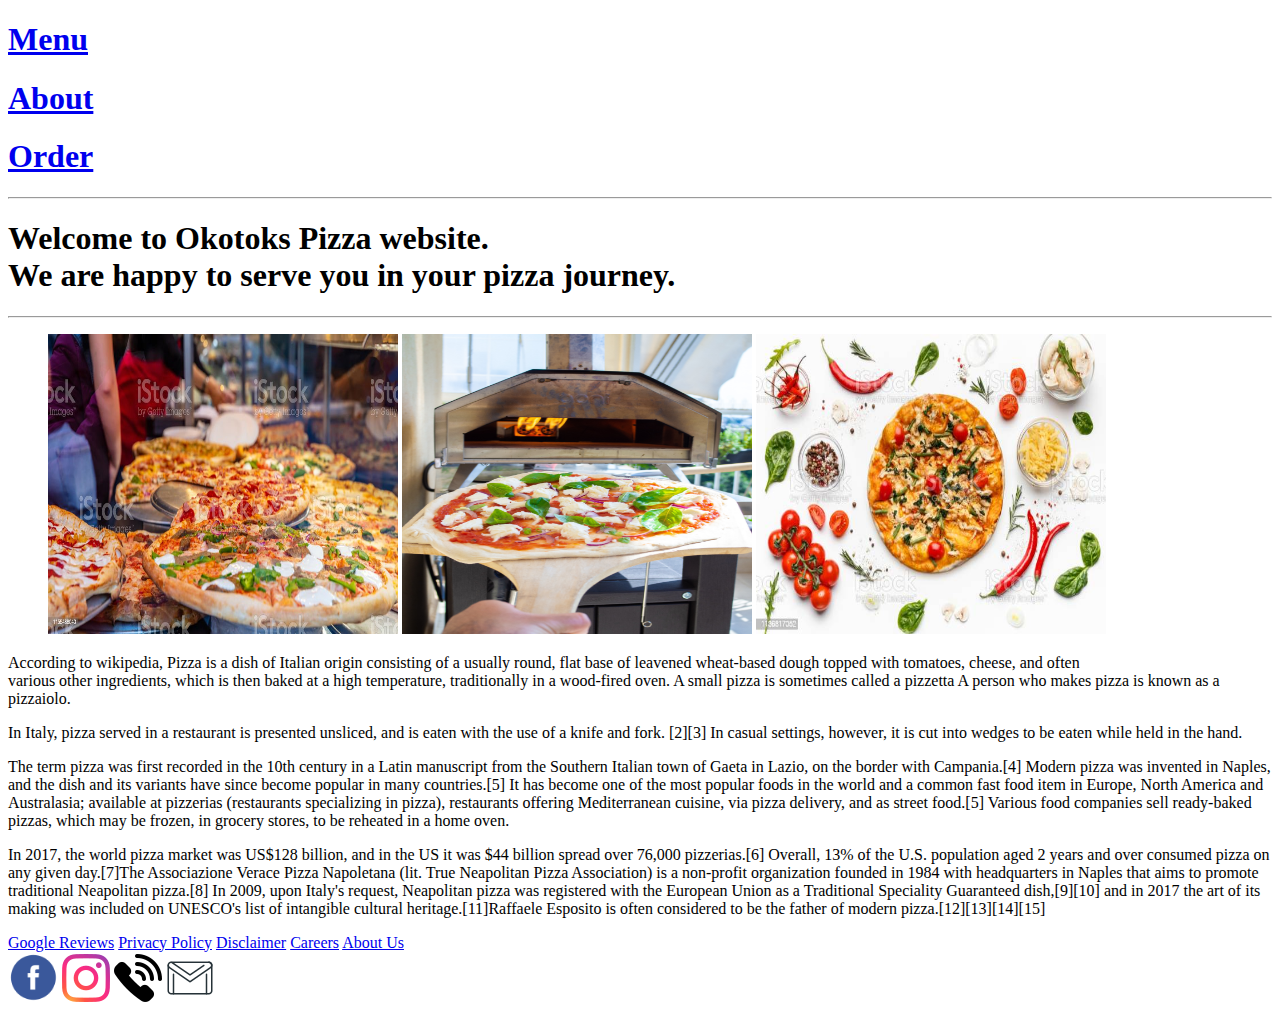
==== index.html @ 7d4c844c "added read me" ====
<!DOCTYPE html>
<html lang=en>

<head>
    <link type="text/css" rel="stylesheet" href="css/style.css">
    <title>OkotoksPizza</title>

    <meta charset=UTF-8>
    <meta http-equiv=X-UA-Compatible content=IE=edge>
    <meta name=viewport content=width=device-width, initial-scale=1.0>
    <meta name="description"
        content="OkoToks Pizza is one of the best pizza franchise throughout the Alberta uses locally produced ingredients">
    <meta name="keywords"
        content="okotoks, pizza, best, Alberta, fast-delivery,fresh,hot-wings, deals, dine-in,many-locations">
    <meta name="author" content="satinder singh">

    <meta property="og:url" content="http://www.okotokspizza.com" />
    <meta property="og:type" content="website" />
    <meta property="og:title" content="Okotoks Pizza"/>
    <meta property="og:description"
        content="OkoToks Pizza is one of the best pizza franchise throughout the Alberta uses locally produced ingredients" />
    <meta property="og:image" content="http://www.pizzaphotos/cheesecrust/pizza.jpg" />


    <meta name="twitter:card" content="summary_large_image" />
    <meta name="twitter:site" content="@okotokspizza" />
    <meta name="twitter:creator" content="@satinder singh" />
    <meta property="og:url" content="http://www.okotokspizza/" />
    <meta property="og:title" content="Twitter Okotoks pizza" />
    <meta property="og:description" content="OkoToks Pizza is one of the best pizza franchise throughout the Alberta uses locally produced ingredients" />
    <meta property="og:image" content="http://www.piizaphtos/cheesecrust/pizza.png" />

</head>

<body>
    <header>
        <nav>
            <a href="menu.html" target="_blank">
                <h1>Menu</h1>
            </a>
            <a href="aboutUs.html" target="_blank">
                <h1>About</h1>
            </a>
            <a href="Order.html" target="_blank">
                <h1>Order</h1>
            </a>
            <hr>
        </nav>
        <h1>Welcome to Okotoks Pizza website.<br>We are happy to serve you in your pizza journey.</h1>
        <hr>
    </header>
    <main>
        <section>
            <figure>
                <img src="images/pizza.jpg" alt="differnt pizzas" width="350" height="300">
                <img src="images/oven.jpg" alt="pizza oven" height="300" width="350">
                <img src="images/ingredients.jpg" alt="pizza ingredients" width="350" height="300">
            </figure>
            <article>
                <p> According to wikipedia,
                    Pizza is a dish of Italian origin consisting of a usually round, flat base of
                    leavened wheat-based dough topped with tomatoes, cheese, and often <br>various other ingredients,
                    which is then baked at a high temperature, traditionally in a wood-fired oven. A small pizza is
                    sometimes called a pizzetta A person who makes pizza is known as a pizzaiolo.
                </p>
                <p>
                    In Italy, pizza served in a restaurant is presented unsliced, and is eaten with the use of a knife
                    and fork.
                    [2][3] In casual settings, however, it is cut into wedges to be eaten while held in the hand.
                </p>
                <P>
                    The term pizza was first recorded in the 10th century in a Latin manuscript from the Southern
                    Italian town of Gaeta in Lazio, on the border with Campania.[4] Modern pizza was invented in Naples,
                    and the dish and its variants have since become popular in many countries.[5] It has become one of
                    the most popular foods in the world and a common fast food item in Europe, North America and
                    Australasia; available at pizzerias (restaurants specializing in pizza), restaurants offering
                    Mediterranean cuisine, via pizza delivery, and as street food.[5] Various food companies sell
                    ready-baked pizzas, which may be frozen, in grocery stores, to be reheated in a home oven.
                </P>
                <P>
                    In 2017, the world pizza market was US$128 billion, and in the US it was $44 billion spread over
                    76,000 pizzerias.[6] Overall, 13% of the U.S. population aged 2 years and over consumed pizza on any
                    given day.[7]The Associazione Verace Pizza Napoletana (lit. True Neapolitan Pizza Association) is a
                    non-profit
                    organization founded in 1984 with headquarters in Naples that aims to promote traditional Neapolitan
                    pizza.[8] In 2009, upon Italy's request, Neapolitan pizza was registered with the European Union as
                    a Traditional Speciality Guaranteed dish,[9][10] and in 2017 the art of its making was included on
                    UNESCO's list of intangible cultural heritage.[11]Raffaele Esposito is often considered to be the
                    father of modern pizza.[12][13][14][15]
                </P>
            </article>
        </section>
    </main>
    <footer>
        <section>
            <a href="https://www.google.com/search?q=dominos%20review&rlz=1C1CHBF_enCA992CA992&biw=1536&bih=664&sxsrf=ALiCzsbS4E-ZhCCBCxWBip9rWdVtmcdUlg:1653023877496&ei=EySHYon9A4PU9APkhoe4Ag&oq=dominos+re&gs_lcp=[base64]&sclient=gws-wiz&tbs=lf:1,lf_ui:4&tbm=lcl&rflfq=1&num=10&rldimm=3109554746908510532&lqi=Cg5kb21pbm9zIHJldmlldyIFOAGIAQFIt_LG0-qAgIAIWhwQABABGAAiDmRvbWlub3MgcmV2aWV3KgQIAhAAkgEWcGl6emFfZGVsaXZlcnlfc2VydmljZaoBFhABKhIiDmRvbWlub3MgcmV2aWV3KAA&ved=2ahUKEwjzyZfoqe33AhUkIn0KHaQKDZ0QvS56BAgFEAE&sa=X&rlst=f#lrd=0x53a019d188c9a0e9:0x2b275b91331c8944,1,,,&rlfi=hd:;si:3109554746908510532,l,Cg5kb21pbm9zIHJldmlldyIFOAGIAQFIt_LG0-qAgIAIWhwQABABGAAiDmRvbWlub3MgcmV2aWV3KgQIAhAAkgEWcGl6emFfZGVsaXZlcnlfc2VydmljZaoBFhABKhIiDmRvbWlub3MgcmV2aWV3KAA;mv:[[53.6120654,-113.3552069],[53.3954306,-113.6819908]];
            tbs:lrf:!1m4!1u3!2m2!3m1!1e1!2m1!1e3!3sIAE,lf:1,lf_ui:4" target="_blank">Google Reviews</a>
            <a href="#privacy" target="_blank">Privacy Policy</a>
            <a href="#disclaimer" target="_blank">Disclaimer</a>
            <a href="#careers" target="_blank">Careers</a>
            <a href="#about" target="_blank">About Us</a>
        </section>
        <address>
            <a href="https://facebook.com" target="_blank"><img src="facebookicon.png" height="50" width="50"
                    alt="facebook icon" /></a>
            <a href="https://instagram.com" target="_blank"><img src="instagramicon.png" alt="instgram icon" /></a>
            <a href="tel:4035555555"><img src="phoneicon.png" alt="phone icon" /></a>
            <a href="mailto:info@okotokspizza.ca"><img src="emailicon.png" alt="email icon" /></a>

        </address>
    </footer>
</body>

</html>
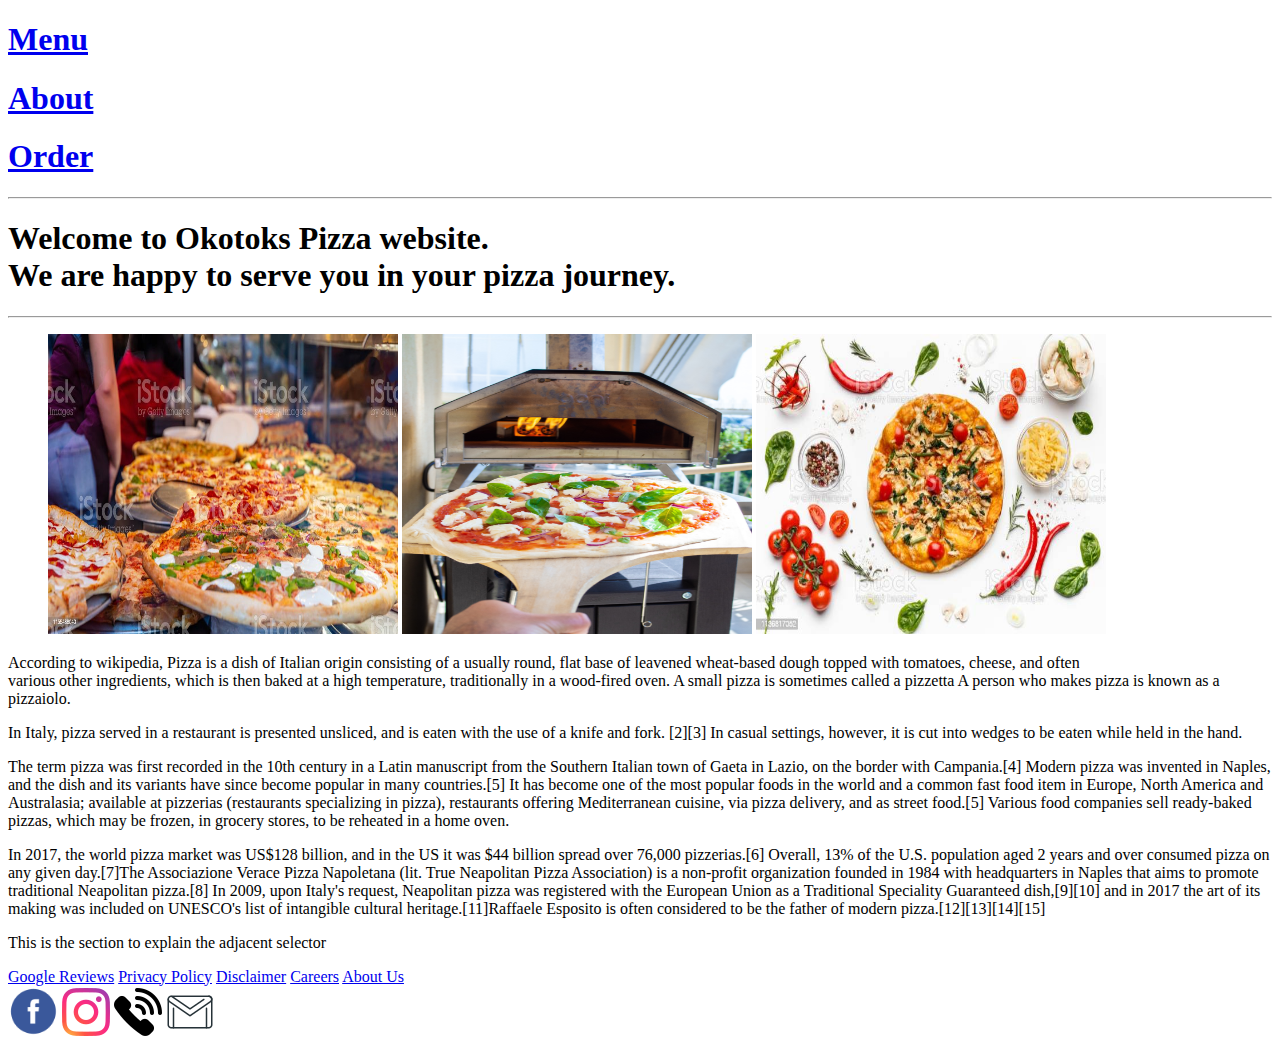
==== commit fa310dcc: "Added new CSS selectors" ====
--- a/index.html
+++ b/index.html
@@ -91,6 +91,7 @@
             </article>
         </section>
     </main>
+    <p>This is the section to explain the adjacent selector</p>
     <footer>
         <section>
             <a href="https://www.google.com/search?q=dominos%20review&rlz=1C1CHBF_enCA992CA992&biw=1536&bih=664&sxsrf=ALiCzsbS4E-ZhCCBCxWBip9rWdVtmcdUlg:1653023877496&ei=EySHYon9A4PU9APkhoe4Ag&oq=dominos+re&gs_lcp=[base64]&sclient=gws-wiz&tbs=lf:1,lf_ui:4&tbm=lcl&rflfq=1&num=10&rldimm=3109554746908510532&lqi=Cg5kb21pbm9zIHJldmlldyIFOAGIAQFIt_LG0-qAgIAIWhwQABABGAAiDmRvbWlub3MgcmV2aWV3KgQIAhAAkgEWcGl6emFfZGVsaXZlcnlfc2VydmljZaoBFhABKhIiDmRvbWlub3MgcmV2aWV3KAA&ved=2ahUKEwjzyZfoqe33AhUkIn0KHaQKDZ0QvS56BAgFEAE&sa=X&rlst=f#lrd=0x53a019d188c9a0e9:0x2b275b91331c8944,1,,,&rlfi=hd:;si:3109554746908510532,l,Cg5kb21pbm9zIHJldmlldyIFOAGIAQFIt_LG0-qAgIAIWhwQABABGAAiDmRvbWlub3MgcmV2aWV3KgQIAhAAkgEWcGl6emFfZGVsaXZlcnlfc2VydmljZaoBFhABKhIiDmRvbWlub3MgcmV2aWV3KAA;mv:[[53.6120654,-113.3552069],[53.3954306,-113.6819908]];
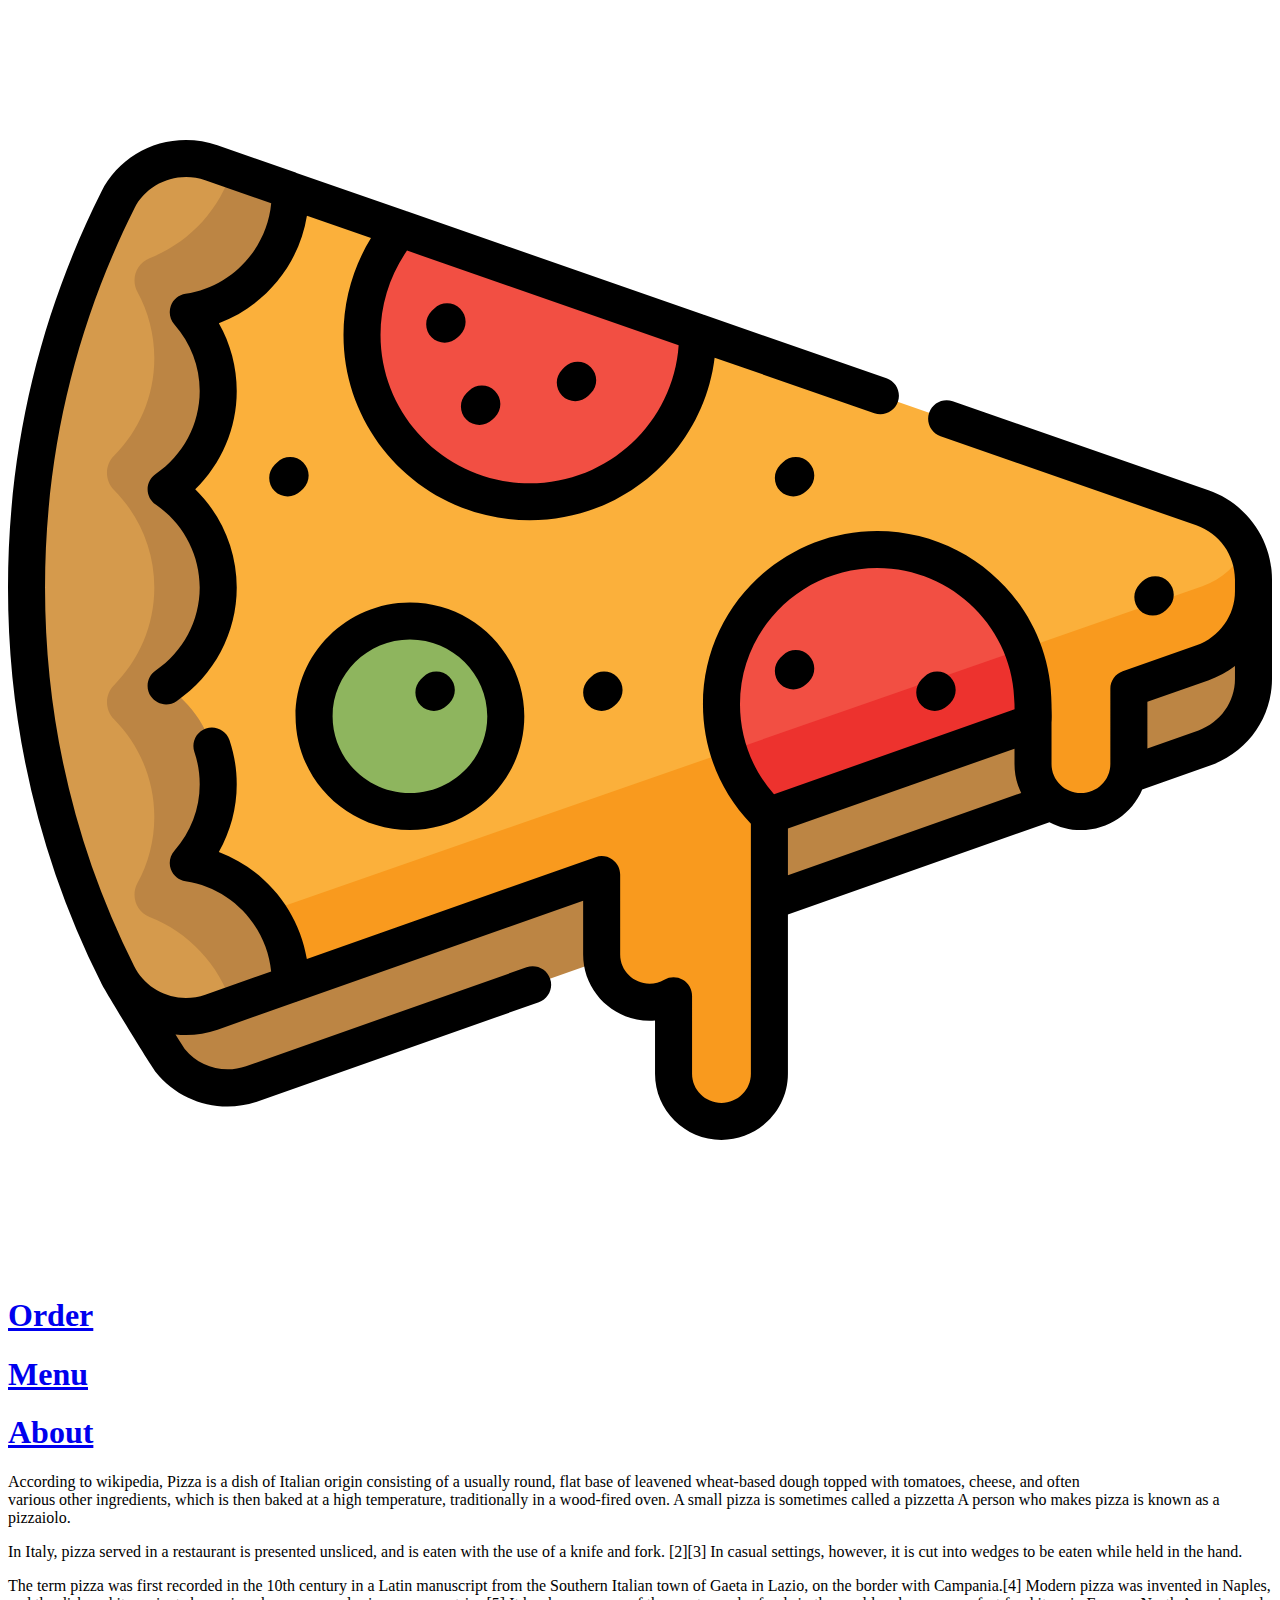
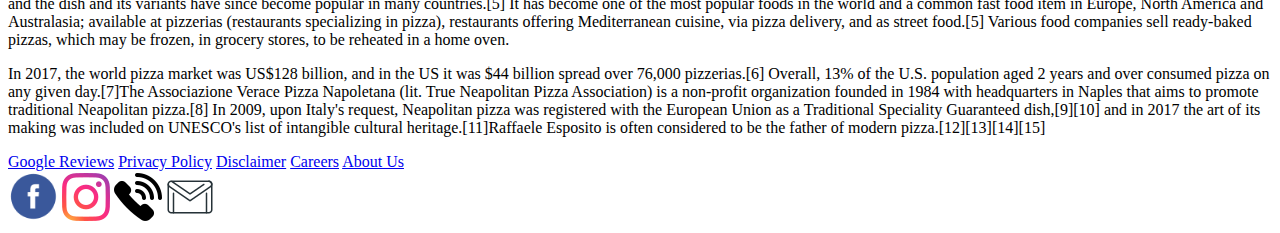
==== commit 294d6214: "Started grid layout" ====
--- a/index.html
+++ b/index.html
@@ -16,7 +16,7 @@
 
     <meta property="og:url" content="http://www.okotokspizza.com" />
     <meta property="og:type" content="website" />
-    <meta property="og:title" content="Okotoks Pizza"/>
+    <meta property="og:title" content="Okotoks Pizza" />
     <meta property="og:description"
         content="OkoToks Pizza is one of the best pizza franchise throughout the Alberta uses locally produced ingredients" />
     <meta property="og:image" content="http://www.pizzaphotos/cheesecrust/pizza.jpg" />
@@ -27,86 +27,84 @@
     <meta name="twitter:creator" content="@satinder singh" />
     <meta property="og:url" content="http://www.okotokspizza/" />
     <meta property="og:title" content="Twitter Okotoks pizza" />
-    <meta property="og:description" content="OkoToks Pizza is one of the best pizza franchise throughout the Alberta uses locally produced ingredients" />
+    <meta property="og:description"
+        content="OkoToks Pizza is one of the best pizza franchise throughout the Alberta uses locally produced ingredients" />
     <meta property="og:image" content="http://www.piizaphtos/cheesecrust/pizza.png" />
 
 </head>
 
 <body>
     <header>
+<div>
+    <a href="index.html">
+        <img src="images/pizzaicon.svg" alt="pizza"/>
+    </a>
+</div>
+       
         <nav>
-            <a href="menu.html" target="_blank">
+            <a href="#order">
+                <h1>Order</h1>
+            <a href="menu.html">
                 <h1>Menu</h1>
             </a>
-            <a href="aboutUs.html" target="_blank">
+            <a href="aboutUs.html">
                 <h1>About</h1>
             </a>
-            <a href="Order.html" target="_blank">
-                <h1>Order</h1>
+            
             </a>
-            <hr>
         </nav>
-        <h1>Welcome to Okotoks Pizza website.<br>We are happy to serve you in your pizza journey.</h1>
-        <hr>
     </header>
     <main>
-        <section>
-            <figure>
-                <img src="images/pizza.jpg" alt="differnt pizzas" width="350" height="300">
-                <img src="images/oven.jpg" alt="pizza oven" height="300" width="350">
-                <img src="images/ingredients.jpg" alt="pizza ingredients" width="350" height="300">
-            </figure>
-            <article>
-                <p> According to wikipedia,
-                    Pizza is a dish of Italian origin consisting of a usually round, flat base of
-                    leavened wheat-based dough topped with tomatoes, cheese, and often <br>various other ingredients,
-                    which is then baked at a high temperature, traditionally in a wood-fired oven. A small pizza is
-                    sometimes called a pizzetta A person who makes pizza is known as a pizzaiolo.
-                </p>
-                <p>
-                    In Italy, pizza served in a restaurant is presented unsliced, and is eaten with the use of a knife
-                    and fork.
-                    [2][3] In casual settings, however, it is cut into wedges to be eaten while held in the hand.
-                </p>
-                <P>
-                    The term pizza was first recorded in the 10th century in a Latin manuscript from the Southern
-                    Italian town of Gaeta in Lazio, on the border with Campania.[4] Modern pizza was invented in Naples,
-                    and the dish and its variants have since become popular in many countries.[5] It has become one of
-                    the most popular foods in the world and a common fast food item in Europe, North America and
-                    Australasia; available at pizzerias (restaurants specializing in pizza), restaurants offering
-                    Mediterranean cuisine, via pizza delivery, and as street food.[5] Various food companies sell
-                    ready-baked pizzas, which may be frozen, in grocery stores, to be reheated in a home oven.
-                </P>
-                <P>
-                    In 2017, the world pizza market was US$128 billion, and in the US it was $44 billion spread over
-                    76,000 pizzerias.[6] Overall, 13% of the U.S. population aged 2 years and over consumed pizza on any
-                    given day.[7]The Associazione Verace Pizza Napoletana (lit. True Neapolitan Pizza Association) is a
-                    non-profit
-                    organization founded in 1984 with headquarters in Naples that aims to promote traditional Neapolitan
-                    pizza.[8] In 2009, upon Italy's request, Neapolitan pizza was registered with the European Union as
-                    a Traditional Speciality Guaranteed dish,[9][10] and in 2017 the art of its making was included on
-                    UNESCO's list of intangible cultural heritage.[11]Raffaele Esposito is often considered to be the
-                    father of modern pizza.[12][13][14][15]
-                </P>
-            </article>
-        </section>
+        <article>
+            <p> According to wikipedia,
+                Pizza is a dish of Italian origin consisting of a usually round, flat base of
+                leavened wheat-based dough topped with tomatoes, cheese, and often <br>various other ingredients,
+                which is then baked at a high temperature, traditionally in a wood-fired oven. A small pizza is
+                sometimes called a pizzetta A person who makes pizza is known as a pizzaiolo.
+            </p>
+            <p>
+                In Italy, pizza served in a restaurant is presented unsliced, and is eaten with the use of a knife
+                and fork.
+                [2][3] In casual settings, however, it is cut into wedges to be eaten while held in the hand.
+            </p>
+            <P>
+                The term pizza was first recorded in the 10th century in a Latin manuscript from the Southern
+                Italian town of Gaeta in Lazio, on the border with Campania.[4] Modern pizza was invented in Naples,
+                and the dish and its variants have since become popular in many countries.[5] It has become one of
+                the most popular foods in the world and a common fast food item in Europe, North America and
+                Australasia; available at pizzerias (restaurants specializing in pizza), restaurants offering
+                Mediterranean cuisine, via pizza delivery, and as street food.[5] Various food companies sell
+                ready-baked pizzas, which may be frozen, in grocery stores, to be reheated in a home oven.
+            </P>
+            <P>
+                In 2017, the world pizza market was US$128 billion, and in the US it was $44 billion spread over
+                76,000 pizzerias.[6] Overall, 13% of the U.S. population aged 2 years and over consumed pizza on any
+                given day.[7]The Associazione Verace Pizza Napoletana (lit. True Neapolitan Pizza Association) is a
+                non-profit
+                organization founded in 1984 with headquarters in Naples that aims to promote traditional Neapolitan
+                pizza.[8] In 2009, upon Italy's request, Neapolitan pizza was registered with the European Union as
+                a Traditional Speciality Guaranteed dish,[9][10] and in 2017 the art of its making was included on
+                UNESCO's list of intangible cultural heritage.[11]Raffaele Esposito is often considered to be the
+                father of modern pizza.[12][13][14][15]
+            </P>
+        </article>
+
     </main>
-    <p>This is the section to explain the adjacent selector</p>
     <footer>
         <section>
             <a href="https://www.google.com/search?q=dominos%20review&rlz=1C1CHBF_enCA992CA992&biw=1536&bih=664&sxsrf=ALiCzsbS4E-ZhCCBCxWBip9rWdVtmcdUlg:1653023877496&ei=EySHYon9A4PU9APkhoe4Ag&oq=dominos+re&gs_lcp=[base64]&sclient=gws-wiz&tbs=lf:1,lf_ui:4&tbm=lcl&rflfq=1&num=10&rldimm=3109554746908510532&lqi=Cg5kb21pbm9zIHJldmlldyIFOAGIAQFIt_LG0-qAgIAIWhwQABABGAAiDmRvbWlub3MgcmV2aWV3KgQIAhAAkgEWcGl6emFfZGVsaXZlcnlfc2VydmljZaoBFhABKhIiDmRvbWlub3MgcmV2aWV3KAA&ved=2ahUKEwjzyZfoqe33AhUkIn0KHaQKDZ0QvS56BAgFEAE&sa=X&rlst=f#lrd=0x53a019d188c9a0e9:0x2b275b91331c8944,1,,,&rlfi=hd:;si:3109554746908510532,l,Cg5kb21pbm9zIHJldmlldyIFOAGIAQFIt_LG0-qAgIAIWhwQABABGAAiDmRvbWlub3MgcmV2aWV3KgQIAhAAkgEWcGl6emFfZGVsaXZlcnlfc2VydmljZaoBFhABKhIiDmRvbWlub3MgcmV2aWV3KAA;mv:[[53.6120654,-113.3552069],[53.3954306,-113.6819908]];
-            tbs:lrf:!1m4!1u3!2m2!3m1!1e1!2m1!1e3!3sIAE,lf:1,lf_ui:4" target="_blank">Google Reviews</a>
-            <a href="#privacy" target="_blank">Privacy Policy</a>
-            <a href="#disclaimer" target="_blank">Disclaimer</a>
-            <a href="#careers" target="_blank">Careers</a>
-            <a href="#about" target="_blank">About Us</a>
+            tbs:lrf:!1m4!1u3!2m2!3m1!1e1!2m1!1e3!3sIAE,lf:1,lf_ui:4">Google Reviews</a>
+            <a href="#privacy">Privacy Policy</a>
+            <a href="#disclaimer">Disclaimer</a>
+            <a href="#careers">Careers</a>
+            <a href="#about">About Us</a>
         </section>
         <address>
-            <a href="https://facebook.com" target="_blank"><img src="facebookicon.png" height="50" width="50"
+            <a href="https://facebook.com"><img src="images/facebookicon.png" height="50" width="50"
                     alt="facebook icon" /></a>
-            <a href="https://instagram.com" target="_blank"><img src="instagramicon.png" alt="instgram icon" /></a>
-            <a href="tel:4035555555"><img src="phoneicon.png" alt="phone icon" /></a>
-            <a href="mailto:info@okotokspizza.ca"><img src="emailicon.png" alt="email icon" /></a>
+            <a href="https://instagram.com"><img src="images/instagramicon.png" alt="instgram icon" /></a>
+            <a href="tel:4035555555"><img src="images/phoneicon.png" alt="phone icon" /></a>
+            <a href="mailto:info@okotokspizza.ca"><img src="images/emailicon.png" alt="email icon" /></a>
 
         </address>
     </footer>
